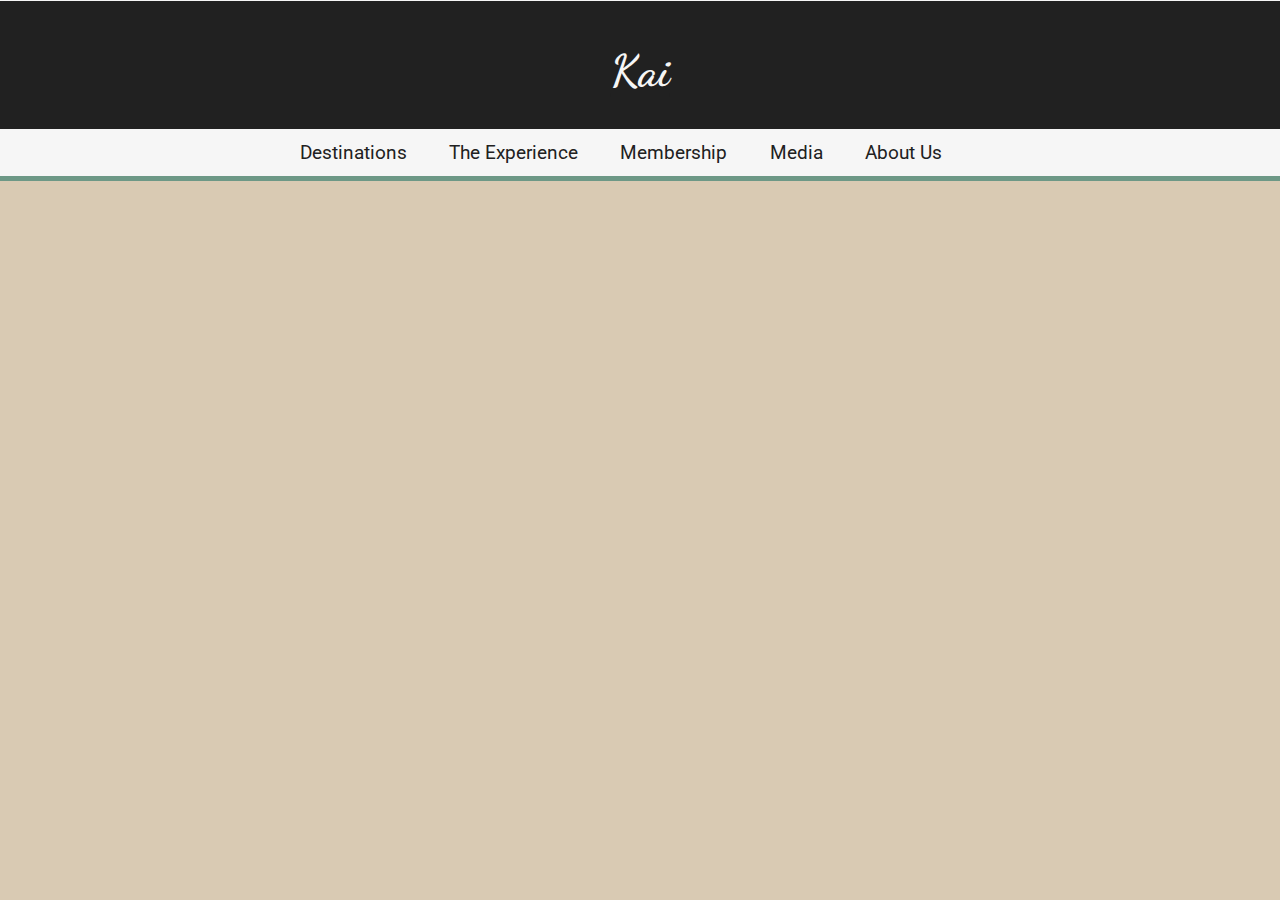
==== index.html @ 32a724ea "Added point based interactivity in destinations.html" ====
<!DOCTYPE html>
<html lang="en">
<head>
    <meta charset="UTF-8">
    <meta http-equiv="X-UA-Compatible" content="IE=edge">
    <meta name="viewport" content="width=device-width, initial-scale=1.0">
    <link rel="preconnect" href="https://fonts.googleapis.com">
    <link rel="preconnect" href="https://fonts.gstatic.com" crossorigin>
    <link href="https://fonts.googleapis.com/css2?family=Dancing+Script:wght@600&family=Roboto:wght@400;900&display=swap" rel="stylesheet">
    <title>Kai</title>
    <link rel="stylesheet" href="css/styles.css">
</head>
<body>
    
    
    <a href="index.html">
      <section class="header">
        <h1>Kai</h1>
      </section>
    </a>          
        <!--<a href="https://icons8.com/icon/9659/phone">Phone icon by Icons8</a>-->

    <nav role="navigation">
        <div id="menuToggle">
          <!--     Hidden checkbox    -->
          <input type="checkbox" />
          
          <!--   Some spans to act as a hamburger. -->
          <span></span>
          <span></span>
          <span></span>
          
          <ul id="menu">
            <a href="destinations.html#body"><li>Destinations</li></a>
            <a href="#"><li>The Experience</li></a>
            <a href="#"><li>Membership</li></a>
            <a href="#"><li>Media</li></a>
            <a href="#"><li>About Us</li></a>
          </ul>
        </div>

        <div id="nav-desktop">
            <a class="navlink" href="destinations.html#body">Destinations</a>
            <a class="navlink">The Experience</a>
            <a class="navlink">Membership</a>
            <a class="navlink">Media</a>
            <a class="navlink">About Us</a>
        </div>
      </nav>

    <section class="body">

    </section>

    <section class="footer">
    </section>



</body>
</html>
---- css/styles.css ----
html{scroll-behavior:smooth}

body{
  margin: 0;
  padding: 0;
  text-align: center;
  color: #F6F6F6;
  background-color: #D9CAB3;
}

.header{
  background-color: #212121;
  border-top: 0.1rem solid #F6F6F6; border-bottom: 0.2rem solid #F6F6F6;
}

a{
  color: #F6F6F6;
  text-align: justify;
  text-decoration: none;
  display: inline;
}

a:hover{
  color: #212121;
  text-decoration: underline solid #212121;
  text-underline-offset: 0.5rem;
}

section.header>h1{
  margin: 0px auto 1em;
  padding: 1em 0 0.25em 0;
  font-family: 'Dancing Script',cursive;
  font-size: 2.75rem;
}

a>section.header{
  text-align: center;
}

a:hover>section.header{
  color:#F6F6F6;
  text-decoration: none;
}

a>section.header>h1:hover{
  transform: scale(1.05);
  transition: all 0.15s ease-in-out 0.2s;
}


.navbar{
  background-color: #6D9886;
  margin: 1em auto 1em;
  padding: 1em 0 0.5em 0.5em;
  border-top: 0.2rem solid #F6F6F6; border-bottom: 0.2rem solid #F6F6F6;
}


.navlink{
  font-family: 'Roboto', sans-serif;
  font-size: 1.2rem;
  padding-right: 1.5em;
}

.footer{
  background-color: #212121;
}

#menuToggle
{
display: block;
position: absolute;
top: 60px;
left: 25px;

z-index: 1;

-webkit-user-select: none;
user-select: none;
}

#menuToggle a
{
color: #F6F6F6;

transition: color 0.3s ease;
}

#menuToggle a:hover
{
color: #D9CAB3;
}


#menuToggle input
{
display: block;
width: 40px;
height: 32px;
position: absolute;
top: -7px;
left: -5px;

cursor: pointer;

opacity: 0; /* hide this */
z-index: 2; /* and place it over the hamburger */

-webkit-touch-callout: none;
}

/*
* Just a quick hamburger
*/
#menuToggle span
{
display: block;
width: 33px;
height: 4px;
margin-bottom: 5px;
position: relative;

background: #F6F6F6;
border-radius: 3px;

z-index: 1;

transform-origin: 4px 0px;

transition: transform 0.5s cubic-bezier(0.77,0.2,0.05,1.0),
            background 0.5s cubic-bezier(0.77,0.2,0.05,1.0),
            opacity 0.55s ease;
}

#menuToggle span:first-child
{
transform-origin: 0% 0%;
}

#menuToggle span:nth-last-child(2)
{
transform-origin: 0% 100%;
}

/* 
* Transform all the slices of hamburger
* into a crossmark.
*/
#menuToggle input:checked ~ span
{
opacity: 1;
transform: rotate(45deg) translate(-2px, -1px);
background: #000000;
}

/*
* But let's hide the middle one.
*/
#menuToggle input:checked ~ span:nth-last-child(3)
{
opacity: 0;
transform: rotate(0deg) scale(0.2, 0.2);
}

/*
* Ohyeah and the last one should go the other direction
*/
#menuToggle input:checked ~ span:nth-last-child(2)
{
transform: rotate(-45deg) translate(0, -1px);
}

/*
* Make this absolute positioned
* at the top left of the screen
*/
#menu
{
position: absolute;
width: max-content;
margin: -100px 0 0 -50px;
padding: 50px;
padding-top: 125px;

background: #6D9886;
list-style-type: none;
-webkit-font-smoothing: antialiased;
/* to stop flickering of text in safari */

transform-origin: 0% 0%;
transform: translate(-100%, 0);

transition: transform 0.5s cubic-bezier(0.77,0.2,0.05,1.0);
}

#menu li
{
padding: 10px 0;
font-size: 22px;
}

/*
* And let's slide it in from the left
*/
#menuToggle input:checked ~ ul
{
transform: none;
}


#body{
  margin: 2em auto 4em;
  padding-top: 0.25em;
  background-color: #D9CAB3;
  height: max-content;
}

.bold{
  font-weight: bold;
}

#yellow-text{
  color:#D9CAB3 !important;
}

hr{
  border: 0.025em #6D9886 dotted;
  border-bottom: 0em;
  border-width: 0.5em;
  width:30%;
}




/*Responsiveness*/

@media screen and (min-width: 1000px) {
    #menuToggle{
      display: none;
    }  

    .header>h1{
      margin-bottom: 0px !important;
      padding-bottom: 2rem !important;
    }

    .header{
      border-bottom: 0px;
    }

    #nav-desktop{
      padding-top: 0.75em;
      padding-bottom: 0.75em;
      border-bottom: solid 5px #6D9886;
      background-color: #F6F6F6;
      color: #212121;
      height: max-content;
    }

    #nav-desktop>a{
      color: #212121;
      padding-right: 0.75em;
    }


}


@media screen and (min-width: 1100px){
  #nav-desktop>a{
    color: #212121;
    padding-right: 1.5em;
  }

}

@media screen and (min-width: 1200px){
  #nav-desktop>a{
    color: #212121;
    padding-right: 2em;
  }
}


@media screen and (max-width:1000px){
    #menuToggle{
      display: block;
    }  

    #nav-desktop{
      display: none;
    }

}

@media screen and (max-width:600px){
  #menuToggle{
    display: block;
  }  

  #nav-desktop{
    display: none;
  }

}
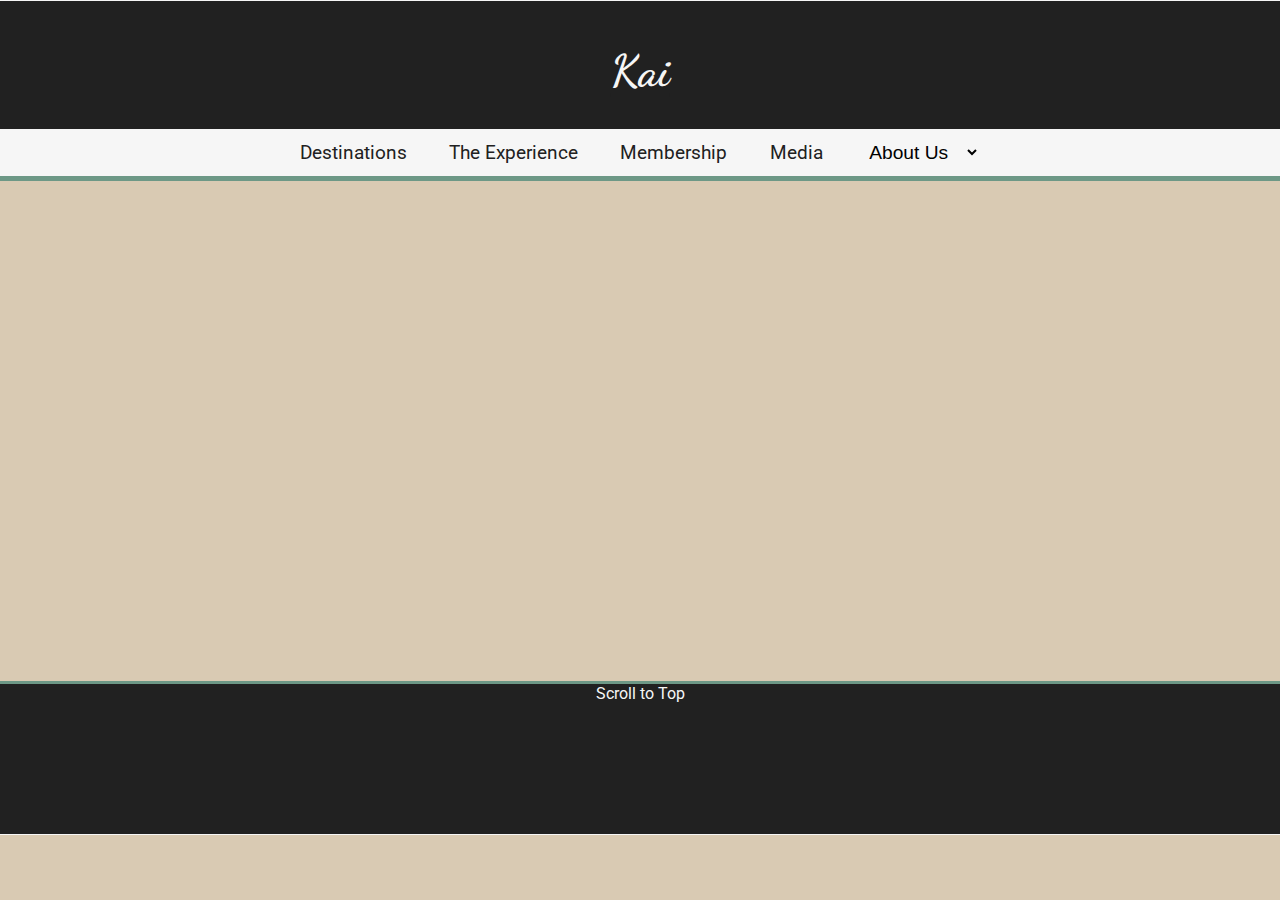
==== commit d1c98b79: "Added Destinations, Patched BoD and Contact Us" ====
--- a/index.html
+++ b/index.html
@@ -9,9 +9,10 @@
     <link href="https://fonts.googleapis.com/css2?family=Dancing+Script:wght@600&family=Roboto:wght@400;900&display=swap" rel="stylesheet">
     <title>Kai</title>
     <link rel="stylesheet" href="css/styles.css">
+    <link rel="stylesheet" href="css/index.css">
 </head>
 <body>
-    
+    <i id="top"></i>
     
     <a href="index.html">
       <section class="header">
@@ -35,7 +36,11 @@
             <a href="#"><li>The Experience</li></a>
             <a href="#"><li>Membership</li></a>
             <a href="#"><li>Media</li></a>
-            <a href="#"><li>About Us</li></a>
+            <select name="about" onchange="location = this.value;">
+              <option style="display:none" selected="selected" class="navlink" value="about">About Us</option>
+              <option class="navlink bold gold" value="boardOfDirectors.html">Board of Directors</option>
+              <option class="navlink" value="contactUs.html">Contact Us</option>
+          </select>
           </ul>
         </div>
 
@@ -44,7 +49,11 @@
             <a class="navlink">The Experience</a>
             <a class="navlink">Membership</a>
             <a class="navlink">Media</a>
-            <a class="navlink">About Us</a>
+            <select name="about" onchange="location = this.value;">
+              <option style="display:none" selected="selected" class="navlink" value="about">About Us</option>
+              <option class="navlink" value="boardOfDirectors.html">Board of Directors</option>
+              <option class="navlink" value="contactUs.html">Contact Us</option>
+            </select>
         </div>
       </nav>
 
@@ -53,6 +62,7 @@
     </section>
 
     <section class="footer">
+      <a href="#top">Scroll to Top</a>
     </section>
 
 
--- a/css/styles.css
+++ b/css/styles.css
@@ -1,4 +1,8 @@
 html{scroll-behavior:smooth}
+
+.bold{
+  font-weight: bold;
+}
 
 body{
   margin: 0;
@@ -6,6 +10,7 @@
   text-align: center;
   color: #F6F6F6;
   background-color: #D9CAB3;
+  font-family: 'Roboto', sans-serif;
 }
 
 .header{
@@ -55,6 +60,19 @@
   border-top: 0.2rem solid #F6F6F6; border-bottom: 0.2rem solid #F6F6F6;
 }
 
+select{
+  outline: 0;
+  border: 0;
+  background-color: #F6F6F6;
+  width: 6em;
+  word-wrap: break-word;
+  font-size: 1.2rem;
+}
+
+option{
+  color: #212121;
+  padding: 0.5em 0.5em;
+}
 
 .navlink{
   font-family: 'Roboto', sans-serif;
@@ -63,7 +81,14 @@
 }
 
 .footer{
+  color: #F6F6F6;
   background-color: #212121;
+  height: 150px;
+  border-bottom: #F6F6F6 solid 0.1em; border-top: #6D9886 solid 0.2em;
+}
+
+.footer a:hover{
+  color: #D9CAB3;
 }
 
 #menuToggle
@@ -199,6 +224,29 @@
 font-size: 22px;
 }
 
+#menu .gold{
+  color: #D9CAB3;
+}
+
+
+#menu select{
+  color: #F6F6F6;
+  outline: 0;
+  border: 0;
+  background-color: transparent;
+  margin-top: 0.5em;
+  width: 6em;
+  word-wrap: break-word;
+  font-size: 1.4rem;
+  transform: translateX(-8%);
+}
+
+#menu option{
+  color: #F6F6F6;
+  background-color: #6D9886;
+  padding: 0.5em 0.5em;
+}
+
 /*
 * And let's slide it in from the left
 */
@@ -229,8 +277,6 @@
   border-width: 0.5em;
   width:30%;
 }
-
-
 
 
 /*Responsiveness*/
--- a/css/index.css
+++ b/css/index.css
@@ -0,0 +1,3 @@
+.body{
+    padding-bottom: 500px;
+}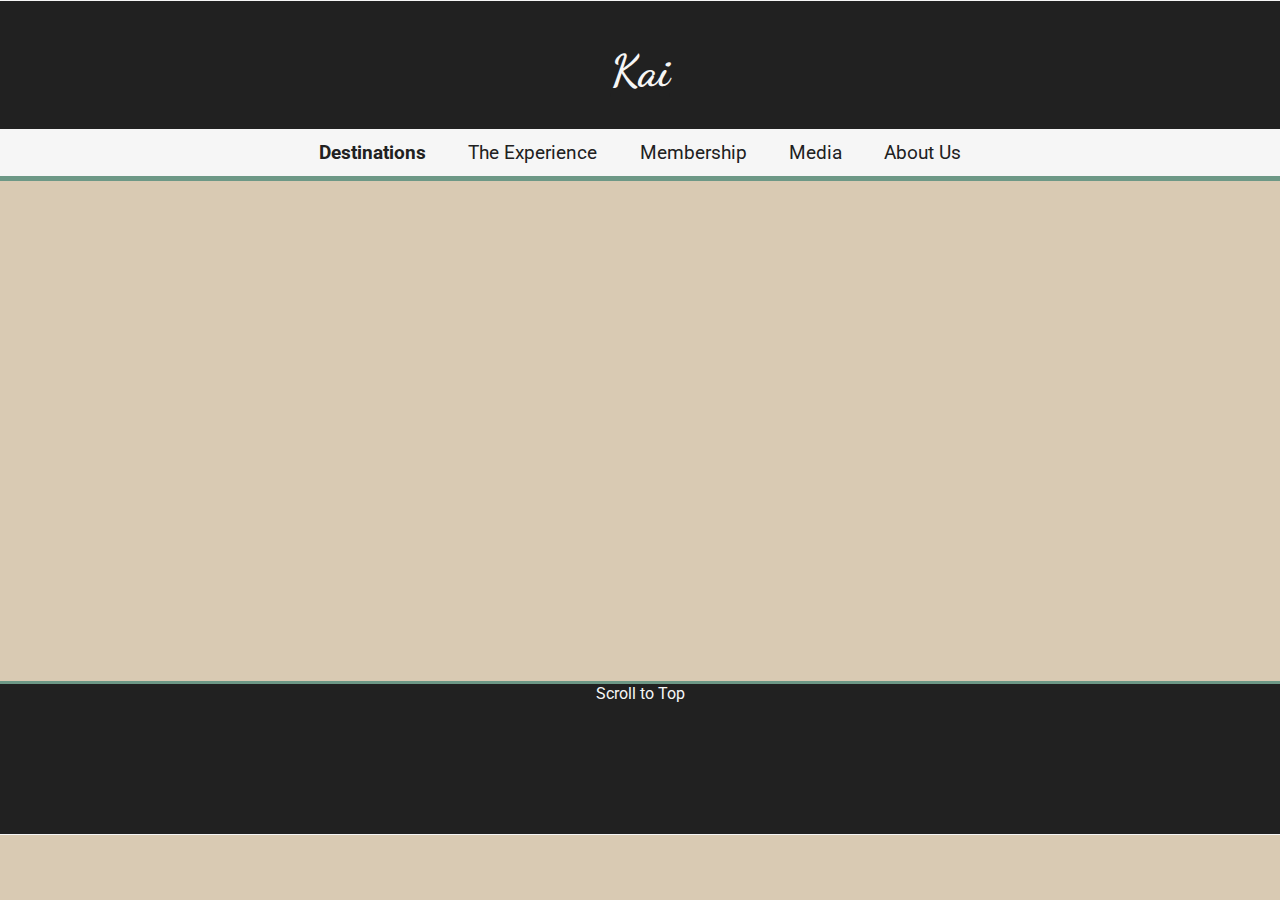
==== commit afa1cb73: "Fixed Navbar" ====
--- a/index.html
+++ b/index.html
@@ -21,41 +21,47 @@
     </a>          
         <!--<a href="https://icons8.com/icon/9659/phone">Phone icon by Icons8</a>-->
 
-    <nav role="navigation">
-        <div id="menuToggle">
-          <!--     Hidden checkbox    -->
-          <input type="checkbox" />
-          
-          <!--   Some spans to act as a hamburger. -->
-          <span></span>
-          <span></span>
-          <span></span>
-          
-          <ul id="menu">
-            <a href="destinations.html#body"><li>Destinations</li></a>
-            <a href="#"><li>The Experience</li></a>
-            <a href="#"><li>Membership</li></a>
-            <a href="#"><li>Media</li></a>
-            <select name="about" onchange="location = this.value;">
-              <option style="display:none" selected="selected" class="navlink" value="about">About Us</option>
-              <option class="navlink bold gold" value="boardOfDirectors.html">Board of Directors</option>
-              <option class="navlink" value="contactUs.html">Contact Us</option>
-          </select>
-          </ul>
-        </div>
-
-        <div id="nav-desktop">
-            <a class="navlink" href="destinations.html#body">Destinations</a>
-            <a class="navlink">The Experience</a>
-            <a class="navlink">Membership</a>
-            <a class="navlink">Media</a>
-            <select name="about" onchange="location = this.value;">
-              <option style="display:none" selected="selected" class="navlink" value="about">About Us</option>
-              <option class="navlink" value="boardOfDirectors.html">Board of Directors</option>
-              <option class="navlink" value="contactUs.html">Contact Us</option>
-            </select>
-        </div>
-      </nav>
+        <nav role="navigation">
+          <div id="menuToggle">
+            <!--     Hidden checkbox    -->
+            <input type="checkbox" />
+            
+            <!--   Some spans to act as a hamburger. -->
+            <span></span>
+            <span></span>
+            <span></span>
+            
+            <ul id="menu">
+              <a id="yellow-text" href="destinations.html#body"><li>Destinations</li></a>
+              <a href="#"><li>The Experience</li></a>
+              <a href="#"><li>Membership</li></a>
+              <a href="#"><li>Media</li></a>
+              <ul class="menu-outer">
+                <li class="menu-outer-heading"> About Us
+                    <li class="menu-inner"><a href="boardOfDirectors.html">Board of Directors</a></li>
+                    <li class="menu-inner"><a  href="contactUs.html">Contact Us</a></li>
+                    <li class="menu-inner"><a >CSR</a></li>
+                    <li class="menu-inner"><a >The Company</a></li>
+                </li>
+              </ul>
+            </ul>
+          </div>
+  
+          <div id="nav-desktop">
+              <a class="navlink bold" href="destinations.html#body">Destinations</a>
+              <a class="navlink">The Experience</a>
+              <a class="navlink">Membership</a>
+              <a class="navlink">Media</a>
+              <ul class="nav-outer">
+                  <li class="nav-outer-heading"> About Us
+                      <li class="nav-inner"><a class="navlink" href="boardOfDirectors.html">Board of Directors</a></li>
+                      <li class="nav-inner"><a class="navlink" href="contactUs.html">Contact Us</a></li>
+                      <li class="nav-inner"><a class="navlink">CSR</a></li>
+                      <li class="nav-inner"><a class="navlink">The Company</a></li>
+                  </li>
+              </ul>
+          </div>
+        </nav>
 
     <section class="body">
 
--- a/css/styles.css
+++ b/css/styles.css
@@ -29,6 +29,95 @@
   color: #212121;
   text-decoration: underline solid #212121;
   text-underline-offset: 0.5rem;
+}
+
+ul.nav-outer{
+  display: inline-block;
+  padding-left: 0;
+  font-size: 1.2rem;
+  margin-top: 0; margin-bottom: 0;
+}
+
+ul.nav-outer li{
+  list-style: none;
+  text-decoration: none;
+}
+
+ul.nav-outer li a{
+  color: #212121;
+}
+
+li.nav-inner{
+  margin-top: 0.5em;
+  padding-bottom: 0.5em;
+  text-align: justify;
+  height: 0;
+}
+
+ul.nav-outer:hover{
+  text-align: justify;
+  padding-left: 0.5em;
+}
+
+
+ul.nav-outer:hover .nav-outer-heading{
+  color: #6D9886;
+  font-weight: bold;
+  margin-bottom: 1em;
+  padding-left: 1.5em;
+}
+
+ul.nav-outer:hover .nav-inner{
+  display: table;
+}
+
+.nav-inner{
+  display: none;
+}
+
+ul.menu-outer{
+  color: #F6F6F6;
+  display: inline-block;
+  padding-left: 0;
+  font-size: 1.2rem;
+  margin-top: 0; margin-bottom: 0;
+}
+
+ul.menu-outer li{
+  list-style: none;
+  text-decoration: none;
+}
+
+ul.menu-outer li a{
+  color: #F6F6F6;
+}
+
+li.menu-inner{
+  padding-bottom: 0.5em;
+  text-align: justify;
+  height: 0;
+}
+
+ul.menu-outer:hover{
+  text-align: justify;
+}
+
+
+ul.menu-outer:hover .menu-outer-heading{
+  font-weight: 900;
+  transform: translateX(0em);
+}
+
+.menu-outer-heading{
+  transform: translateX(-1.25em);
+}
+
+ul.menu-outer:hover .menu-inner{
+  display: table;
+}
+
+.menu-inner{
+  display: none;
 }
 
 section.header>h1{
@@ -106,14 +195,14 @@
 
 #menuToggle a
 {
-color: #F6F6F6;
-
-transition: color 0.3s ease;
+  color: #F6F6F6;
+
+  transition: color 0.3s ease;
 }
 
 #menuToggle a:hover
 {
-color: #D9CAB3;
+  color: #D9CAB3;
 }
 
 
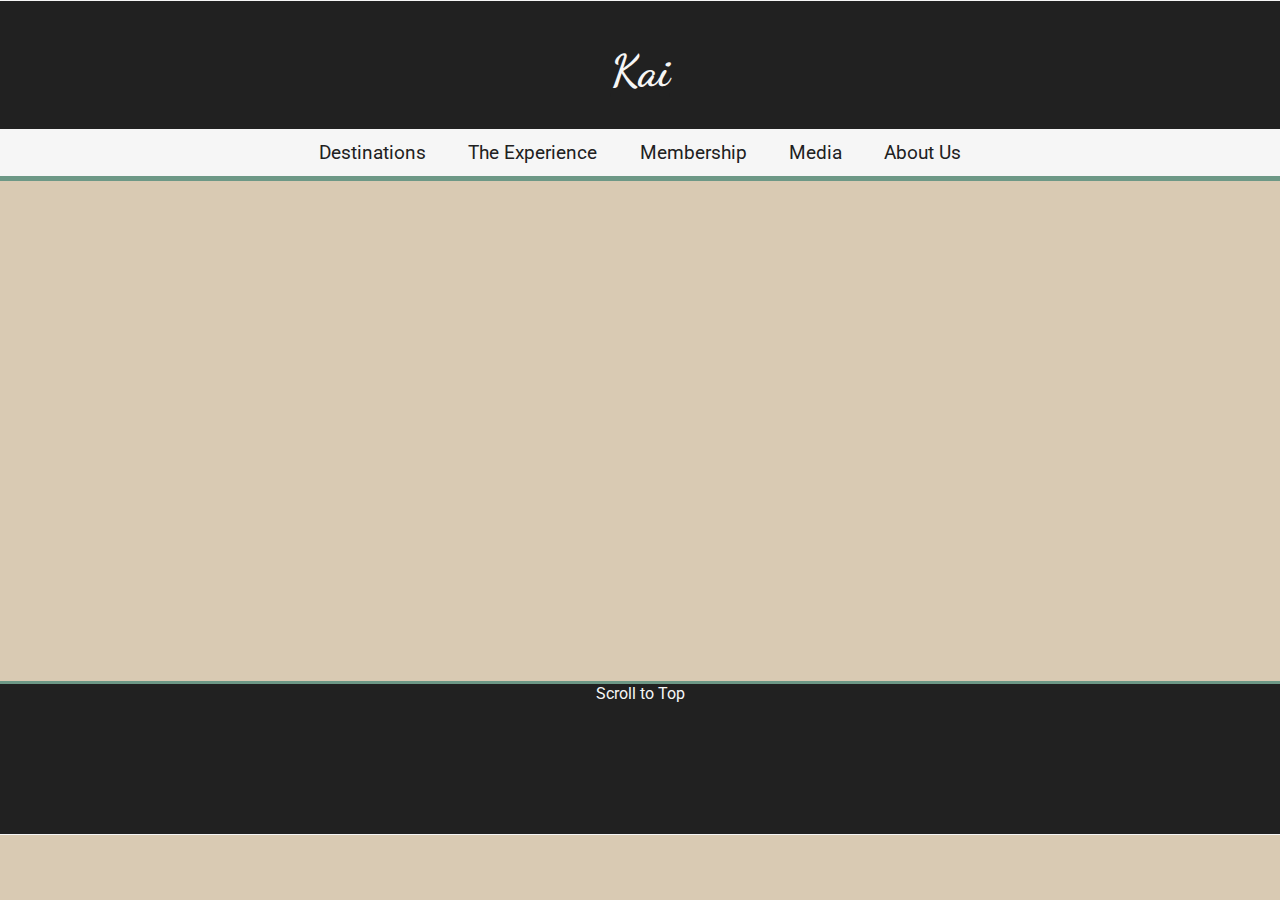
==== commit 6338ce83: "Fixing Navbar 1.01" ====
--- a/index.html
+++ b/index.html
@@ -32,7 +32,7 @@
             <span></span>
             
             <ul id="menu">
-              <a id="yellow-text" href="destinations.html#body"><li>Destinations</li></a>
+              <a href="destinations.html#body"><li>Destinations</li></a>
               <a href="#"><li>The Experience</li></a>
               <a href="#"><li>Membership</li></a>
               <a href="#"><li>Media</li></a>
@@ -48,7 +48,7 @@
           </div>
   
           <div id="nav-desktop">
-              <a class="navlink bold" href="destinations.html#body">Destinations</a>
+              <a class="navlink" href="destinations.html#body">Destinations</a>
               <a class="navlink">The Experience</a>
               <a class="navlink">Membership</a>
               <a class="navlink">Media</a>
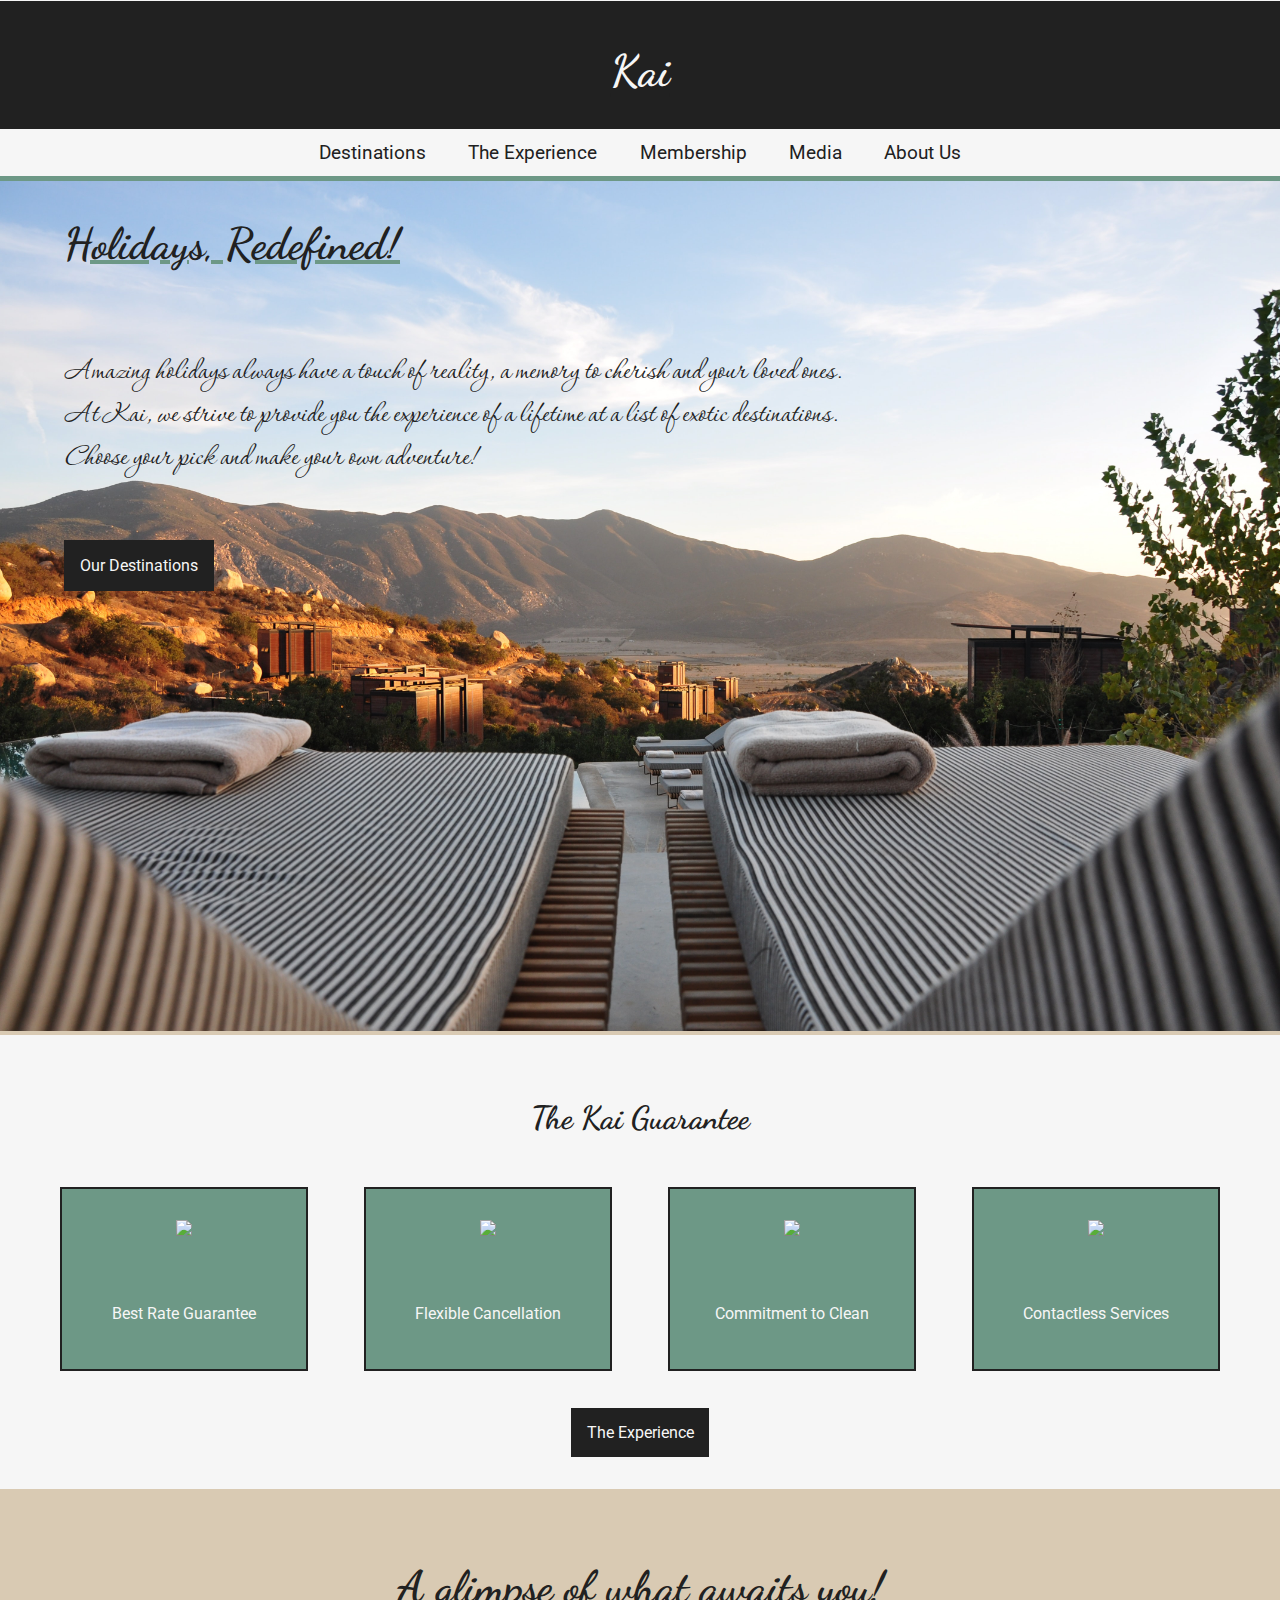
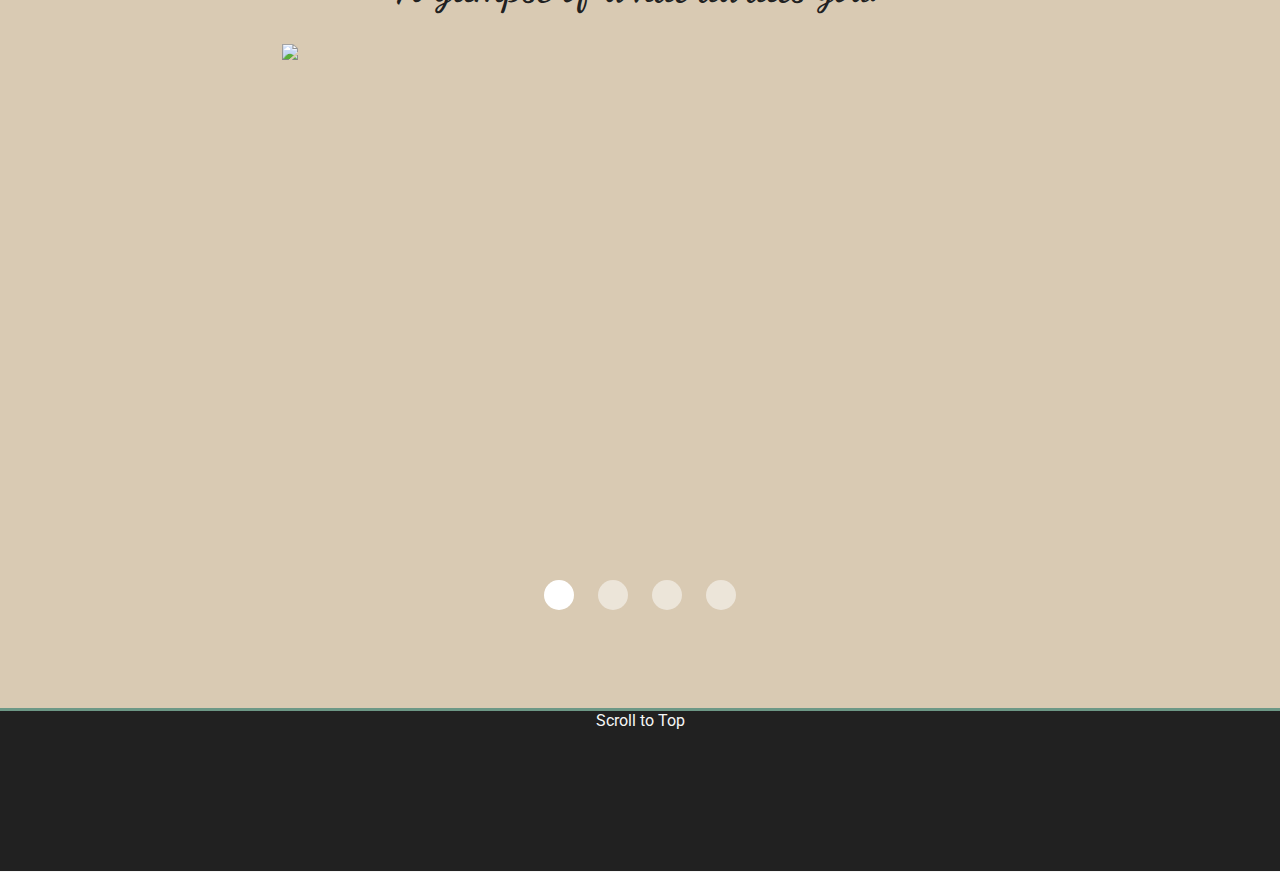
==== commit 249f8531: "Homepage and Carousel Implementation" ====
--- a/index.html
+++ b/index.html
@@ -6,7 +6,7 @@
     <meta name="viewport" content="width=device-width, initial-scale=1.0">
     <link rel="preconnect" href="https://fonts.googleapis.com">
     <link rel="preconnect" href="https://fonts.gstatic.com" crossorigin>
-    <link href="https://fonts.googleapis.com/css2?family=Dancing+Script:wght@600&family=Roboto:wght@400;900&display=swap" rel="stylesheet">
+    <link href="https://fonts.googleapis.com/css2?family=Dancing+Script:wght@600&family=Roboto:wght@400;900&display=swap&family=Corinthia&display=swap" rel="stylesheet">
     <title>Kai</title>
     <link rel="stylesheet" href="css/styles.css">
     <link rel="stylesheet" href="css/index.css">
@@ -33,15 +33,15 @@
             
             <ul id="menu">
               <a href="destinations.html#body"><li>Destinations</li></a>
-              <a href="#"><li>The Experience</li></a>
-              <a href="#"><li>Membership</li></a>
-              <a href="#"><li>Media</li></a>
+              <a href="experience.html"><li>The Experience</li></a>
+              <a href="membership.html"><li>Membership</li></a>
+              <a href="media.html"><li>Media</li></a>
               <ul class="menu-outer">
                 <li class="menu-outer-heading"> About Us
                     <li class="menu-inner"><a href="boardOfDirectors.html">Board of Directors</a></li>
                     <li class="menu-inner"><a  href="contactUs.html">Contact Us</a></li>
-                    <li class="menu-inner"><a >CSR</a></li>
-                    <li class="menu-inner"><a >The Company</a></li>
+                    <li class="menu-inner"><a href="csr.html">CSR</a></li>
+                    <li class="menu-inner"><a href="company.html">The Company</a></li>
                 </li>
               </ul>
             </ul>
@@ -49,22 +49,129 @@
   
           <div id="nav-desktop">
               <a class="navlink" href="destinations.html#body">Destinations</a>
-              <a class="navlink">The Experience</a>
-              <a class="navlink">Membership</a>
-              <a class="navlink">Media</a>
+              <a class="navlink" href="experience.html">The Experience</a>
+              <a class="navlink" href="membership.html">Membership</a>
+              <a class="navlink" href="media.html">Media</a>
               <ul class="nav-outer">
                   <li class="nav-outer-heading"> About Us
                       <li class="nav-inner"><a class="navlink" href="boardOfDirectors.html">Board of Directors</a></li>
                       <li class="nav-inner"><a class="navlink" href="contactUs.html">Contact Us</a></li>
-                      <li class="nav-inner"><a class="navlink">CSR</a></li>
-                      <li class="nav-inner"><a class="navlink">The Company</a></li>
+                      <li class="nav-inner"><a class="navlink" href="csr.html">CSR</a></li>
+                      <li class="nav-inner"><a class="navlink" href="company.html">The Company</a></li>
                   </li>
               </ul>
           </div>
         </nav>
 
     <section class="body">
+      
+      <div id="dest-cta">
+        <h2 class="dest-head">Holidays, Redefined!</h2>
+        <p class="dest-p">Amazing holidays always have a touch of reality, a memory to cherish and your loved ones.
+          <br>At Kai, we strive to provide you the experience of a lifetime at a list of exotic destinations.
+          <br> Choose your pick 
+          and make your own adventure!
+        </p>
+        <a class="dest-button" href="destinations.html">Our Destinations</a>
+        <img id="dest" src="images/home/dest.jpg" alt="">
+      </div>
+      
+      <div id="home-features">
+        <h3>The Kai Guarantee</h3>
+        <div id="features">
+          <div class="feature-container">
+            <img src="https://img.icons8.com/external-kiranshastry-lineal-kiranshastry/64/000000/external-dollar-finance-kiranshastry-lineal-kiranshastry.png"/>
+            <p>Best Rate Guarantee</p>
+          </div>
+          <div class="feature-container">
+            <img src="https://img.icons8.com/ios/50/000000/cancel.png"/>
+            <p>Flexible Cancellation</p>
+          </div>
+          <div class="feature-container">
+            <img src="https://img.icons8.com/ios/50/000000/clean.png"/>
+            <p>Commitment to Clean</p>
+          </div>
+          <div class="feature-container">
+            <img src="https://img.icons8.com/ios-glyphs/30/000000/hand-with-smartphone.png"/>
+            <p>Contactless Services</p>
+          </div>
+        </div>
+        <a class="features-button" href="destinations.html">The Experience</a>
+      </div>
 
+
+      <div id="gallery">
+        <h2>
+          A glimpse of what awaits you!
+        </h2>
+        <div class="carousel">
+          <ul class="slides">
+            <input type="radio" name="radio-buttons" id="img-1" checked />
+            <li class="slide-container">
+              <div class="slide-image">
+                <img src="images/home/car-1.jpg">
+              </div>
+              <div class="carousel-controls">
+                <label for="img-4" class="prev-slide">
+                  <span>&lsaquo;</span>
+                </label>
+                <label for="img-2" class="next-slide">
+                  <span>&rsaquo;</span>
+                </label>
+              </div>
+            </li>
+            <input type="radio" name="radio-buttons" id="img-2" />
+            <li class="slide-container">
+              <div class="slide-image">
+                <img src="images/home/car-2.jpg">
+              </div>
+              <div class="carousel-controls">
+                <label for="img-1" class="prev-slide">
+                  <span>&lsaquo;</span>
+                </label>
+                <label for="img-3" class="next-slide">
+                  <span>&rsaquo;</span>
+                </label>
+              </div>
+            </li>
+            <input type="radio" name="radio-buttons" id="img-3" />
+            <li class="slide-container">
+              <div class="slide-image">
+                <img src="images/home/car-3.jpg">
+              </div>
+              <div class="carousel-controls">
+                <label for="img-2" class="prev-slide">
+                  <span>&lsaquo;</span>
+                </label>
+                <label for="img-4" class="next-slide">
+                  <span>&rsaquo;</span>
+                </label>
+              </div>
+            </li>
+            <input type="radio" name="radio-buttons" id="img-4" />
+            <li class="slide-container">
+              <div class="slide-image">
+                <img src="images/home/car-4.jpg">
+              </div>
+              <div class="carousel-controls">
+                <label for="img-3" class="prev-slide">
+                  <span>&lsaquo;</span>
+                </label>
+                <label for="img-1" class="next-slide">
+                  <span>&rsaquo;</span>
+                </label>
+              </div>
+            </li>
+            <div class="carousel-dots">
+              <label for="img-1" class="carousel-dot" id="img-dot-1"></label>
+              <label for="img-2" class="carousel-dot" id="img-dot-2"></label>
+              <label for="img-3" class="carousel-dot" id="img-dot-3"></label>
+              <label for="img-4" class="carousel-dot" id="img-dot-4"></label>
+            </div>
+          </ul>
+        </div>
+      </div>
+      
     </section>
 
     <section class="footer">
--- a/css/styles.css
+++ b/css/styles.css
@@ -59,8 +59,15 @@
   padding-left: 0.5em;
 }
 
+.nav-outer-heading{
+  animation: bold-trans-out 0.75s ease;
+  -webkit-animation: bold-trans-out 0.75s ease;
+  -moz-animation: bold-trans-out 0.75s ease;
+  -o-animation: bold-trans-out 0.75s ease;
+}
 
 ul.nav-outer:hover .nav-outer-heading{
+  animation: bold-trans 0.75s ease;
   color: #6D9886;
   font-weight: bold;
   margin-bottom: 1em;
@@ -69,11 +76,13 @@
 
 ul.nav-outer:hover .nav-inner{
   display: table;
+  animation: slide-down 0.5s ease-in-out;
 }
 
 .nav-inner{
   display: none;
 }
+
 
 ul.menu-outer{
   color: #F6F6F6;
@@ -114,6 +123,7 @@
 
 ul.menu-outer:hover .menu-inner{
   display: table;
+  animation: slide-down 0.75s ease-in-out;
 }
 
 .menu-inner{
@@ -172,7 +182,7 @@
 .footer{
   color: #F6F6F6;
   background-color: #212121;
-  height: 150px;
+  height: 10em;
   border-bottom: #F6F6F6 solid 0.1em; border-top: #6D9886 solid 0.2em;
 }
 
@@ -187,7 +197,7 @@
 top: 60px;
 left: 25px;
 
-z-index: 1;
+z-index: 5;
 
 -webkit-user-select: none;
 user-select: none;
@@ -218,7 +228,7 @@
 cursor: pointer;
 
 opacity: 0; /* hide this */
-z-index: 2; /* and place it over the hamburger */
+z-index: 8; /* and place it over the hamburger */
 
 -webkit-touch-callout: none;
 }
@@ -237,7 +247,7 @@
 background: #F6F6F6;
 border-radius: 3px;
 
-z-index: 1;
+z-index: 6;
 
 transform-origin: 4px 0px;
 
@@ -295,10 +305,11 @@
 margin: -100px 0 0 -50px;
 padding: 50px;
 padding-top: 125px;
-
+z-index: 5;
 background: #6D9886;
 list-style-type: none;
 -webkit-font-smoothing: antialiased;
+
 /* to stop flickering of text in safari */
 
 transform-origin: 0% 0%;
@@ -367,6 +378,49 @@
   width:30%;
 }
 
+@keyframes slide-down{
+  0%{
+      opacity: 0;
+      max-height: 0;
+  }
+
+  50%{
+    max-height: 1.5em;
+  }
+
+  100%{
+      opacity: 1;
+      max-height: max-content;
+  }
+}
+
+
+@keyframes bold-trans{
+  0%{
+      color: #212121;
+      padding-left: 0em;
+  }
+
+  100%{
+      color: #6D9886;
+      font-weight: bold;    
+      margin-bottom: 1em;
+      padding-left: 1.5em;
+  }
+}  
+
+@keyframes bold-trans-out{
+  0%{
+      color: #6D9886; 
+      margin-bottom: 1em;
+      padding-left: 1.5em;
+  }
+
+  100%{
+      color: #212121;
+  }
+}  
+
 
 /*Responsiveness*/
 
@@ -440,5 +494,20 @@
 
 }
 
-
-
+@media screen and (min-width: 2000px){
+  ul.nav-outer{
+    font-size: 1.75rem;
+  }
+  section.header>h1{
+    font-size: 3.25rem;
+  }
+  select{
+    font-size: 1.35rem;
+  }
+  .navlink{
+    font-size: 1.75rem;
+  }
+}
+
+
+
--- a/css/index.css
+++ b/css/index.css
@@ -1,3 +1,302 @@
-.body{
-    padding-bottom: 500px;
-}+section.body{
+    height: fit-content;
+    overflow-x: hidden;
+}
+
+#dest{
+    width: 100vw;
+    position: relative;
+}
+
+.dest-head{
+    text-align: left !important;
+    position: absolute;
+    z-index: 2;
+    left: 5%;
+    color: #212121;
+    font-size: 2.75em;
+    font-family: 'Dancing Script',cursive;
+    text-decoration: underline 0.1em #6D9886;
+}
+
+.dest-p{
+    position: absolute;
+    z-index: 2;
+    text-align: left !important; 
+    font-family: 'Corinthia', cursive;   
+    top: 35%;
+    left: 5%;
+    color: #212121;
+    font-size: 2.25em;
+}
+
+.dest-button{
+    position: absolute;
+    z-index: 2;
+    top: 60%;
+    left: 5%;
+    background-color: #212121;
+    color: #f6f6f6;
+    padding: 1.25%;
+}
+
+
+a.dest-button:hover{
+    color: #D9CAB3;
+}
+
+#home-features{
+    color: #212121;
+    background-color: #f6f6f6;
+    border-bottom: #D9CAB3 0.5em solid;
+    padding: 2.5%;
+}
+
+#features{
+    display: flex;
+    flex-direction: row;
+    align-items: center;
+    align-self: center;
+    width: 100%;
+}
+
+#features img{
+    display: inline-block;
+}
+
+
+#home-features h3{
+    text-align: center;
+    font-size: xx-large;
+    font-family: 'Dancing Script',cursive;
+}
+
+.feature-container{
+    flex-direction: column;
+    width: 20%;
+    padding: 2.5% 0 2.5%;
+    margin: 1.5% auto;
+    border: #212121 2px solid;
+    color: #f6f6f6;
+    background-color: #6D9886;
+}
+
+.feature-container img{
+    height: 64px;
+}
+
+a.features-button{
+    margin-top: 1.5%;
+    display: inline-block;
+    background-color: #212121;
+    color: #f6f6f6;
+    padding: 1.25%;
+}
+
+a.features-button:hover{
+    color: #D9CAB3;
+}
+
+
+#gallery{
+    margin: 5% 10%;
+}
+
+#gallery h2{
+    font-family: 'Dancing Script',cursive;
+    font-size: 2.75em;
+    color: #212121;
+    margin-bottom: 3%;
+}
+
+.carousel {
+    margin-left: 15%;
+    margin-right: 15%;
+}
+
+ul.slides {
+    display: block;
+    position: relative;
+    height: 600px;
+    margin: 0;
+    padding: 0;
+    overflow: hidden;
+    list-style: none;
+}
+
+.slides * {
+    user-select: none;
+    -ms-user-select: none;
+    -moz-user-select: none;
+    -khtml-user-select: none;
+    -webkit-user-select: none;
+    -webkit-touch-callout: none;
+}
+
+ul.slides input {
+    display: none; 
+}
+
+
+.slide-container { 
+    display: block; 
+}
+
+.slide-image {
+    display: block;
+    position: absolute;
+    width: 100%;
+    height: 100%;
+    top: 0;
+    opacity: 0;
+    transition: all .7s ease-in-out;
+}   
+
+.slide-image img {
+    width: auto;
+    min-width: 100%;
+    height: 100%;
+}
+
+.carousel-controls {
+    position: absolute;
+    top: 0;
+    left: 0;
+    right: 0;
+    z-index: 2;
+    font-size: 100px;
+    line-height: 600px;
+    color: #fff;
+}
+
+.carousel-controls label {
+    display: none;
+    position: absolute;
+    padding: 0 20px;
+    opacity: 0;
+    transition: opacity .2s;
+    cursor: pointer;
+}
+
+.slide-image:hover + .carousel-controls label{
+    opacity: 0.5;
+}
+
+.carousel-controls label:hover {
+    opacity: 1;
+}
+
+.carousel-controls .prev-slide {
+    width: 49%;
+    text-align: left;
+    left: 0;
+}
+
+.carousel-controls .next-slide {
+    width: 49%;
+    text-align: right;
+    right: 0;
+}
+
+.carousel-dots {
+    position: absolute;
+    left: 0;
+    right: 0;
+    bottom: 20px;
+    z-index: 999;
+    text-align: center;
+}
+
+.carousel-dots .carousel-dot {
+    display: inline-block;
+    width: 30px;
+    height: 30px;
+    border-radius: 50%;
+    background-color: #fff;
+    opacity: 0.5;
+    margin: 10px;
+}
+
+input:checked + .slide-container .slide-image {
+    opacity: 1;
+    transform: scale(1);
+    transition: opacity 1s ease-in-out;
+}
+
+input:checked + .slide-container .carousel-controls label {
+     display: block; 
+}
+
+input#img-1:checked ~ .carousel-dots label#img-dot-1,
+input#img-2:checked ~ .carousel-dots label#img-dot-2,
+input#img-3:checked ~ .carousel-dots label#img-dot-3,
+input#img-4:checked ~ .carousel-dots label#img-dot-4,
+input#img-5:checked ~ .carousel-dots label#img-dot-5,
+input#img-6:checked ~ .carousel-dots label#img-dot-6 {
+	opacity: 1;
+}
+
+
+input:checked + .slide-container .nav label { display: block; }
+
+@media screen and (min-width:2000px){
+    .feature-container{
+        font-size: x-large;
+        padding: 2.5% 0 2.5%;
+    } 
+    #home-features h3{
+        font-size: 4em;
+    }
+    #gallery h2{
+        font-size: 4em;
+    }
+    .dest-head{
+        font-size: 4.5em;
+    } 
+    .dest-p{
+        font-size: 3.25em;
+        top: 37.5%
+    }   
+    .dest-button{
+        font-size: 1.5em;
+        top: 67.5%;
+    }
+}
+
+
+@media screen and (max-width:1000px){
+    #gallery{
+        margin: 5% 2%;
+    }
+    .carousel {
+        margin-left: 5%;
+        margin-right: 5%;
+    }
+    .dest-p{
+        display: none;
+    }   
+    .dest-button{
+        top: 35%;
+    }
+    #features{
+        flex-direction: column;
+    }
+    .feature-container{
+        width: 50%;
+        padding: 5% 0 5%;
+    }
+}
+
+
+@media screen and (max-width:500px){   
+    .dest-head{
+        font-size: x-large;
+    }
+    .feature-container{
+       font-size: small;
+    }
+    a.features-button {
+        margin: 10% auto;
+        padding: 5%;
+    }
+}
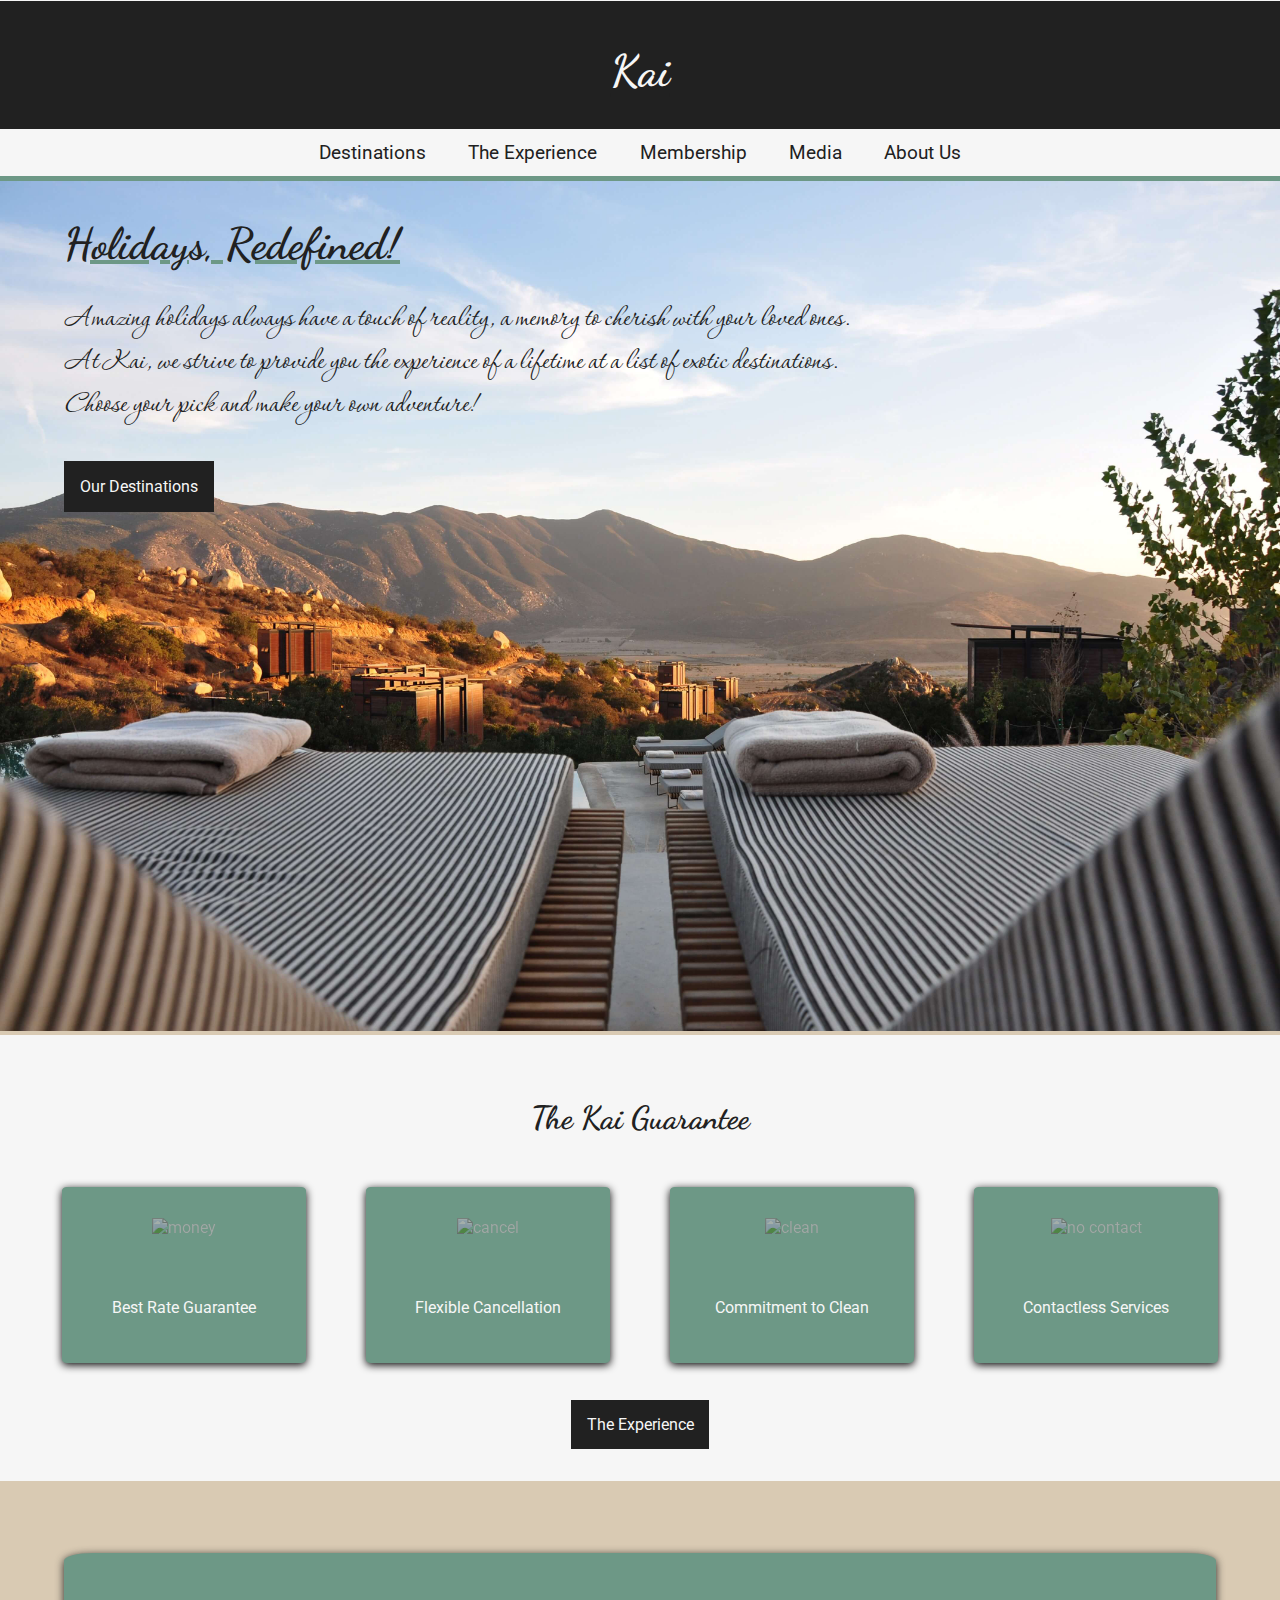
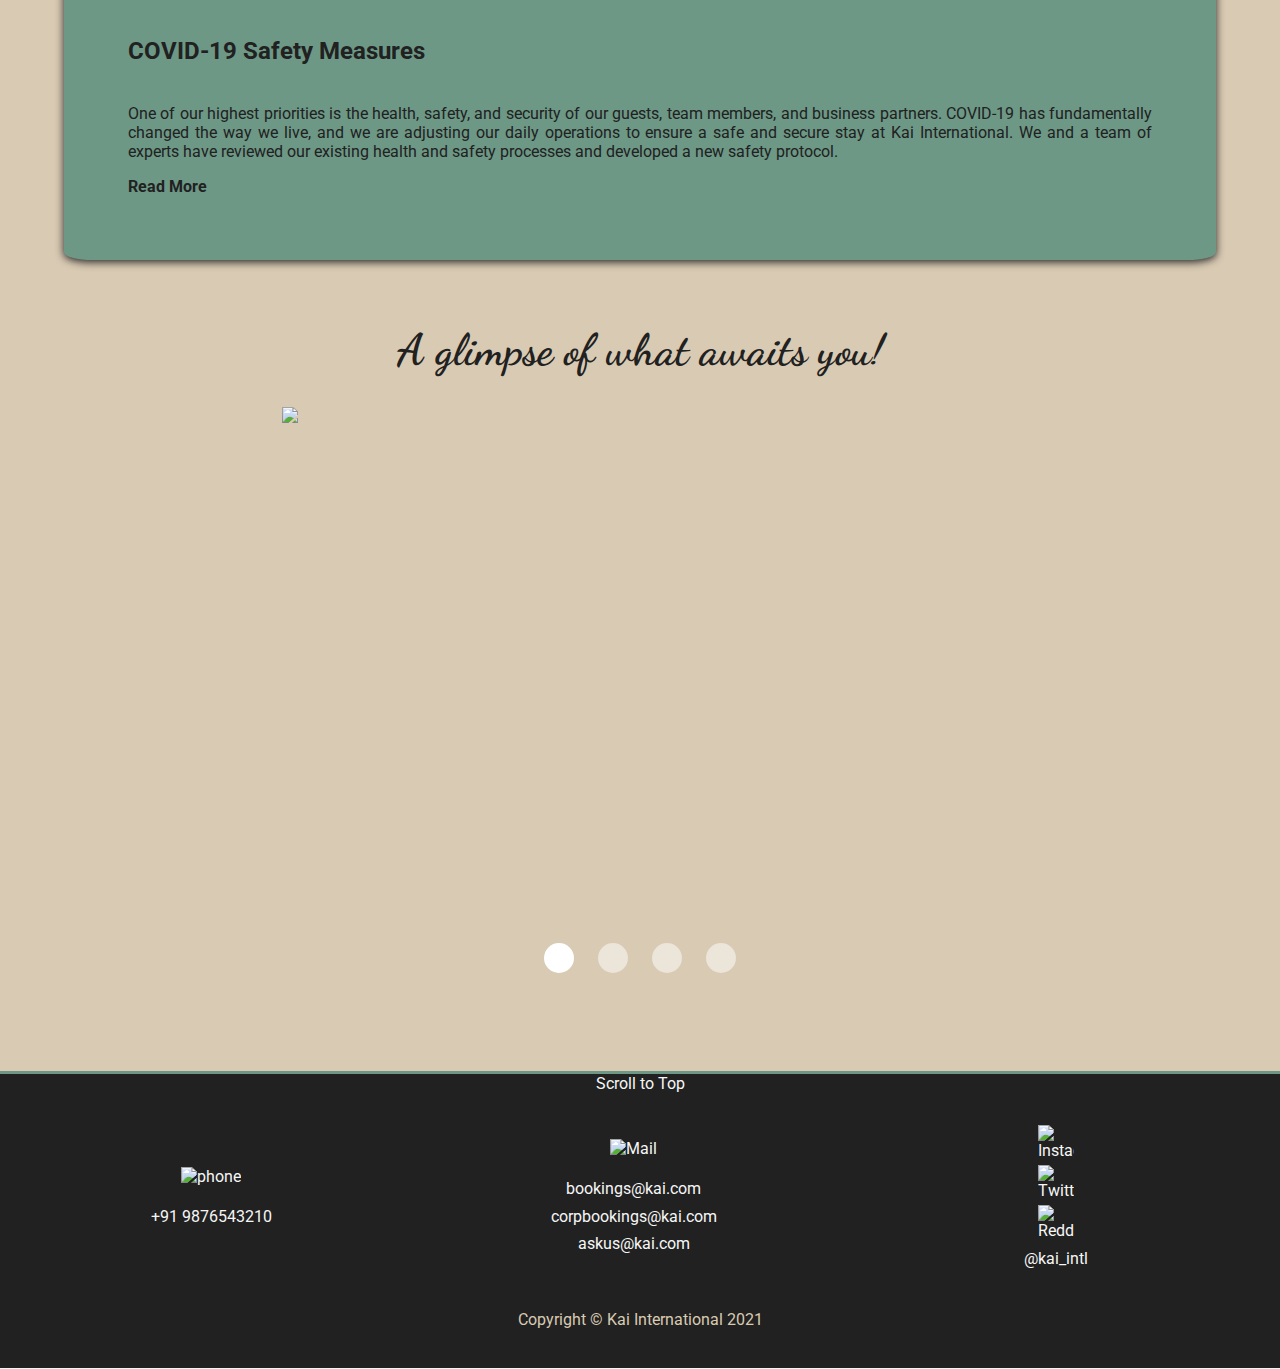
==== commit 0829242a: "Finalv1.0.0" ====
--- a/index.html
+++ b/index.html
@@ -67,38 +67,48 @@
       
       <div id="dest-cta">
         <h2 class="dest-head">Holidays, Redefined!</h2>
-        <p class="dest-p">Amazing holidays always have a touch of reality, a memory to cherish and your loved ones.
+        <p class="dest-p">Amazing holidays always have a touch of reality, a memory to cherish with your loved ones.
           <br>At Kai, we strive to provide you the experience of a lifetime at a list of exotic destinations.
           <br> Choose your pick 
           and make your own adventure!
         </p>
         <a class="dest-button" href="destinations.html">Our Destinations</a>
-        <img id="dest" src="images/home/dest.jpg" alt="">
+        <img id="dest" src="images/home/dest.jpg" alt="Los Angeles Hotel">
       </div>
       
       <div id="home-features">
         <h3>The Kai Guarantee</h3>
         <div id="features">
           <div class="feature-container">
-            <img src="https://img.icons8.com/external-kiranshastry-lineal-kiranshastry/64/000000/external-dollar-finance-kiranshastry-lineal-kiranshastry.png"/>
+            <img src="https://img.icons8.com/external-kiranshastry-lineal-kiranshastry/64/000000/external-dollar-finance-kiranshastry-lineal-kiranshastry.png" alt="money"/>
             <p>Best Rate Guarantee</p>
           </div>
           <div class="feature-container">
-            <img src="https://img.icons8.com/ios/50/000000/cancel.png"/>
+            <img src="https://img.icons8.com/ios/50/000000/cancel.png" alt="cancel"/>
             <p>Flexible Cancellation</p>
           </div>
           <div class="feature-container">
-            <img src="https://img.icons8.com/ios/50/000000/clean.png"/>
+            <img src="https://img.icons8.com/ios/50/000000/clean.png" alt="clean"/>
             <p>Commitment to Clean</p>
           </div>
           <div class="feature-container">
-            <img src="https://img.icons8.com/ios-glyphs/30/000000/hand-with-smartphone.png"/>
+            <img src="https://img.icons8.com/ios-glyphs/30/000000/hand-with-smartphone.png" alt="no contact"/>
             <p>Contactless Services</p>
           </div>
         </div>
-        <a class="features-button" href="destinations.html">The Experience</a>
-      </div>
-
+        <a class="features-button" href="experience.html">The Experience</a>
+      </div>
+
+      <div id="safety" class="container">
+        <h2>COVID-19 Safety Measures</h2>
+        <p> <br> One of our highest priorities is the health, safety, and security of our guests,
+          team members, and business partners. COVID-19 has fundamentally changed the way we live,
+            and we are adjusting our daily operations to ensure a safe and secure stay at Kai International. 
+            We and a team of experts have reviewed our existing health and safety
+             processes and developed a new safety protocol. 
+        </p>
+        <a href="experience.html#safety">Read More</a>
+      </div>
 
       <div id="gallery">
         <h2>
@@ -176,6 +186,25 @@
 
     <section class="footer">
       <a href="#top">Scroll to Top</a>
+      <div class="footer-contents">
+        <div class="footer-contact">
+          <img src="https://img.icons8.com/fluency/48/000000/phone.png" alt="phone" style="height: 36px"/>
+          <p>+91 9876543210</p>
+        </div>
+        <div class="footer-mail">
+          <img src="https://img.icons8.com/color/50/000000/apple-mail.png" alt="Mail" style="height: 36px"/>
+          <p>bookings@kai.com</p>
+          <p>corpbookings@kai.com</p>
+          <p>askus@kai.com</p>
+        </div>
+        <div class="footer-social">
+          <img src="https://img.icons8.com/color/48/000000/instagram-new--v1.png" alt="Instagram" style="height: 36px"/>
+          <img src="https://img.icons8.com/color/48/000000/twitter--v1.png" alt="Twitter" style="height: 36px"/>
+          <img src="https://img.icons8.com/external-justicon-flat-justicon/64/000000/external-reddit-social-media-justicon-flat-justicon.png" alt="Reddit" style="height: 36px"/>
+          <p>@kai_intl</p>
+        </div>
+    </div>
+    <p class="copyright">Copyright © Kai International 2021<p></p>
     </section>
 
 
--- a/css/styles.css
+++ b/css/styles.css
@@ -177,17 +177,6 @@
   font-family: 'Roboto', sans-serif;
   font-size: 1.2rem;
   padding-right: 1.5em;
-}
-
-.footer{
-  color: #F6F6F6;
-  background-color: #212121;
-  height: 10em;
-  border-bottom: #F6F6F6 solid 0.1em; border-top: #6D9886 solid 0.2em;
-}
-
-.footer a:hover{
-  color: #D9CAB3;
 }
 
 #menuToggle
@@ -422,6 +411,69 @@
 }  
 
 
+
+.footer{
+  color: #F6F6F6;
+  background-color: #212121;
+  height: fit-content;
+  border-bottom: #F6F6F6 solid 0.1em; border-top: #6D9886 solid 0.2em;
+}
+
+.footer a:hover{
+  color: #D9CAB3;
+}
+
+.footer p{
+  padding: 1% 0;
+  margin:0;
+}
+
+.footer img{
+  border-radius: 0%;
+  padding-left: 0;
+}
+
+.footer-contents{
+  display: flex;
+  flex-direction: row;
+  margin-left: auto; margin-right: auto;
+  padding: 2.5% 0 2% 0;
+}
+
+.footer-contact{
+  display: flex;
+  flex-direction: column;
+  width: 33%;
+  align-items: center;
+  align-self: center;
+}
+
+.footer-mail{
+  display: flex;
+  flex-direction: column;
+  width: 33%;
+  align-items: center;
+  align-self: center;
+}
+
+.footer-social{
+  display: flex;
+  flex-direction: column;
+  width: 33%;
+  align-items: center;
+  align-self: center;
+}
+
+.footer-social img{
+  height: 36px; width: 36px;
+  padding-bottom: 0.25em;
+}
+
+.copyright{
+    color: #D9CAB3;
+}
+
+
 /*Responsiveness*/
 
 @media screen and (min-width: 1000px) {
@@ -451,8 +503,6 @@
       color: #212121;
       padding-right: 0.75em;
     }
-
-
 }
 
 
@@ -491,6 +541,24 @@
   #nav-desktop{
     display: none;
   }
+  
+  .footer-contents{
+    font-size: 0.8em;
+    flex-direction: column;
+  }
+
+  .footer-contact{
+    padding: 5% 0;  
+  }
+  
+  .footer-social{
+    padding: 5% 0;  
+  }
+
+  
+  .footer-mail{
+    padding: 5% 0;  
+  }
 
 }
 
--- a/css/index.css
+++ b/css/index.css
@@ -23,18 +23,17 @@
     position: absolute;
     z-index: 2;
     text-align: left !important; 
-    font-family: 'Corinthia', cursive;   
-    top: 35%;
-    left: 5%;
+    font-family: 'Corinthia', cursive;
+    left: 5%;   
+    transform: translateY(2.25em);
     color: #212121;
     font-size: 2.25em;
 }
 
 .dest-button{
     position: absolute;
-    z-index: 2;
-    top: 60%;
-    left: 5%;
+    z-index: 2;left: 5%;   
+    transform: translateY(17.5em);
     background-color: #212121;
     color: #f6f6f6;
     padding: 1.25%;
@@ -76,13 +75,15 @@
     width: 20%;
     padding: 2.5% 0 2.5%;
     margin: 1.5% auto;
-    border: #212121 2px solid;
+    box-shadow: 0rem 0.125rem 0.5rem 0rem #000;
+    border-radius: 2%;
     color: #f6f6f6;
     background-color: #6D9886;
 }
 
 .feature-container img{
     height: 64px;
+    filter: opacity(0.5) drop-shadow(0 0 0 #212121);
 }
 
 a.features-button{
@@ -97,6 +98,34 @@
     color: #D9CAB3;
 }
 
+/**/
+.container{
+    text-align: justify;
+    margin: 5% 5%;
+    padding: 5%;
+    background-color: #6D9886;
+    color: #212121;
+    box-shadow: 0rem 0.125rem 0.5rem 0rem #212121;
+    border-radius: 2.5%;
+    outline-offset: -0.3em;
+}
+
+.container a{
+    font-weight: bold;
+    color: #212121;
+}
+
+@media screen and (max-width:1000px){
+    .container p{
+        font-size: medium;
+    }
+    .container a{
+        font-size: medium;
+    }
+}
+
+
+/*Gallery*/
 
 #gallery{
     margin: 5% 10%;
@@ -255,11 +284,9 @@
     } 
     .dest-p{
         font-size: 3.25em;
-        top: 37.5%
     }   
     .dest-button{
         font-size: 1.5em;
-        top: 67.5%;
     }
 }
 
@@ -276,7 +303,7 @@
         display: none;
     }   
     .dest-button{
-        top: 35%;
+        transform: translateY(8.75em);
     }
     #features{
         flex-direction: column;
@@ -284,6 +311,7 @@
     .feature-container{
         width: 50%;
         padding: 5% 0 5%;
+        margin-bottom: 5%;
     }
 }
 
@@ -292,6 +320,10 @@
     .dest-head{
         font-size: x-large;
     }
+    .dest-button{
+        transform: translateY(5em);
+        font-size: small;
+    }
     .feature-container{
        font-size: small;
     }
@@ -299,4 +331,9 @@
         margin: 10% auto;
         padding: 5%;
     }
-}
+    #safety h2{
+        font-size: 1.25em;
+        text-align: left;
+    }
+    
+}
